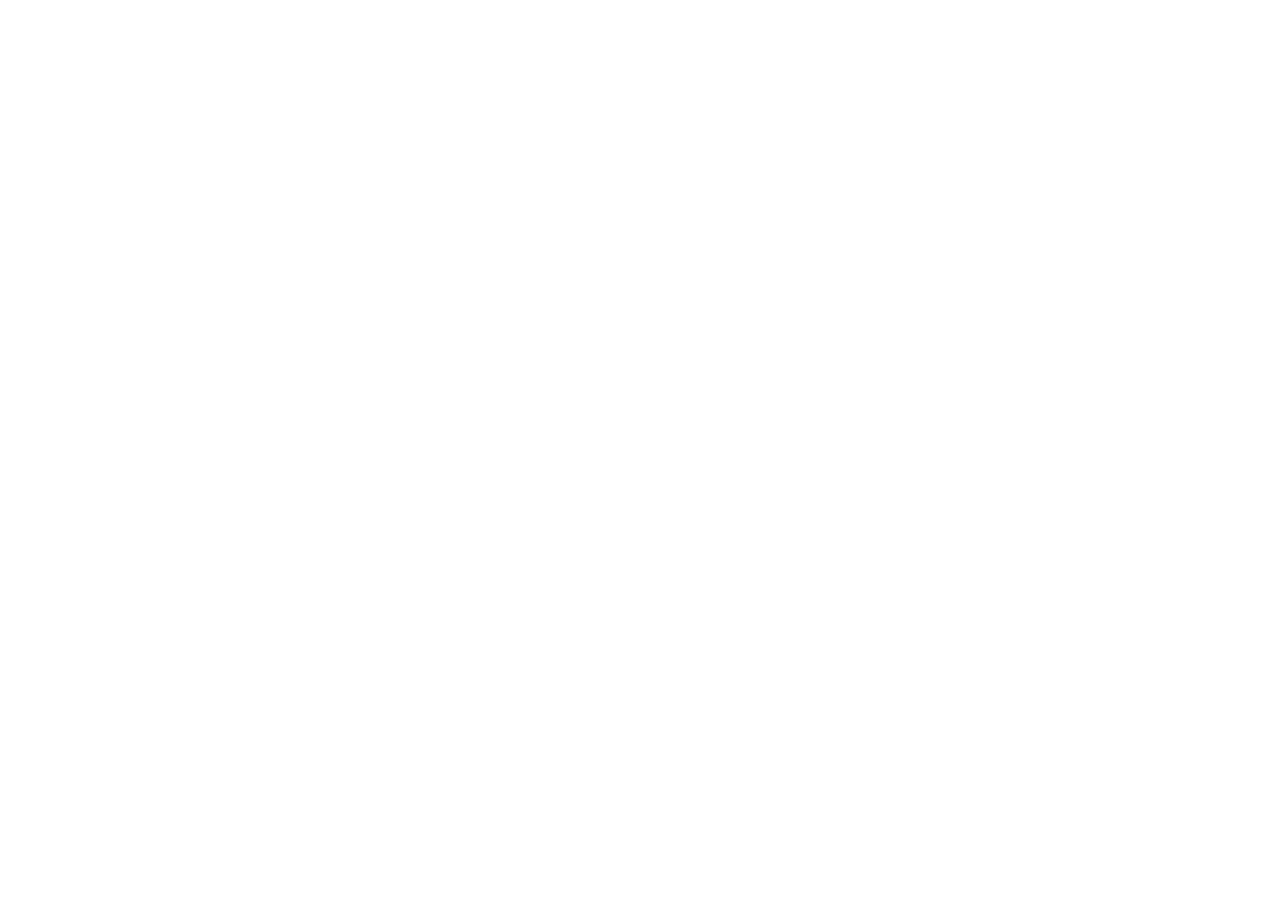
==== login.html @ 4e1a23d3 "init project" ====
<!DOCTYPE html>
<html lang="en">
<head>
  <meta charset="UTF-8">
  <meta http-equiv="X-UA-Compatible" content="IE=edge">
  <meta name="viewport" content="width=device-width, initial-scale=1.0">
  <title>Document</title>
</head>
<body>
  
</body>
</html>
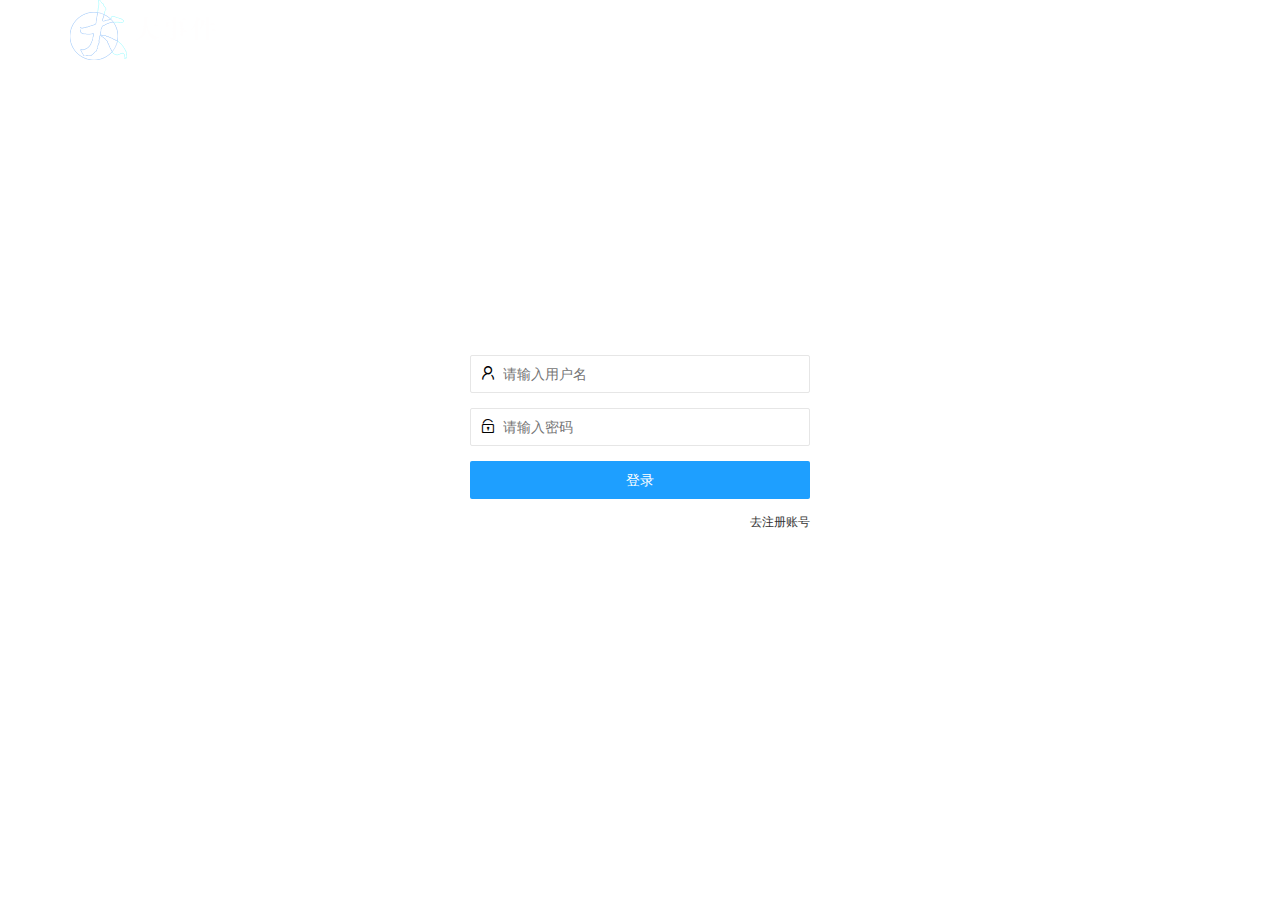
==== commit b428330b: "完成了注册和登录功能的开发" ====
--- a/login.html
+++ b/login.html
@@ -1,12 +1,97 @@
 <!DOCTYPE html>
 <html lang="en">
+
 <head>
   <meta charset="UTF-8">
   <meta http-equiv="X-UA-Compatible" content="IE=edge">
   <meta name="viewport" content="width=device-width, initial-scale=1.0">
-  <title>Document</title>
+  <title>大事件-登录/注册</title>
+  <!-- layui样式表 -->
+  <link rel="stylesheet" href="./assets/lib/layui/css/layui.css">
+  <!-- 自己的样式表 -->
+  <link rel="stylesheet" href="./assets/css/login.css">
 </head>
+
 <body>
-  
+  <!-- logo图片 -->
+  <div class="layui-main">
+    <img src="./assets/images/logo.png" alt="">
+  </div>
+
+  <!-- 注册登录区域 -->
+  <div class="loginAndRegBox">
+    <div class="title-box"></div>
+    <!-- 登录的div -->
+    <div class="login-box">
+      <!-- 登录的表单 -->
+      <form class="layui-form" id="form_login">
+        <!-- 用户名 -->
+        <div class="layui-form-item">
+          <i class="layui-icon layui-icon-username"></i>
+          <input type="text" name="username" required lay-verify="required" placeholder="请输入用户名" autocomplete="off"
+            class="layui-input">
+        </div>
+        <!-- 密码框 -->
+        <div class="layui-form-item">
+          <i class="layui-icon layui-icon-password"></i>
+          <input type="password" name="password" required lay-verify="required|pwd" placeholder="请输入密码" autocomplete="off"
+            class="layui-input">
+        </div>
+        <!-- 按钮框 -->
+        <div class="layui-form-item ">
+          <!-- lay-submit提交按钮的标识 -->
+          <button class="layui-btn layui-btn-fluid  layui-btn-normal" lay-submit>登录</button>
+        </div>
+        <!-- 去注册账号 -->
+        <div class="layui-form-item links">
+          <a href="javascript:;" id="link_reg">去注册账号</a>
+        </div>
+      </form>
+    </div>
+
+    <!-- 注册的div -->
+    <div class="reg-box">
+      <!-- 注册的表单 -->
+      <form class="layui-form" action="" id="form_reg">
+        <!-- 用户名 -->
+        <div class="layui-form-item">
+          <i class="layui-icon layui-icon-username"></i>
+          <input type="text" name="username" required lay-verify="required" placeholder="请输入用户名" autocomplete="off"
+            class="layui-input">
+        </div>
+        <!-- 密码框 -->
+        <div class="layui-form-item">
+          <i class="layui-icon layui-icon-password"></i>
+          <input type="password" name="password" required lay-verify="required|pwd" placeholder="请输入密码" autocomplete="off"
+            class="layui-input">
+        </div>
+        <!-- 再次确认密码 -->
+        <div class="layui-form-item">
+          <i class="layui-icon layui-icon-password"></i>
+          <input type="password" name="repassword" required lay-verify="required|pwd|repwd" placeholder="再次确认密码" autocomplete="off"
+            class="layui-input">
+        </div>
+        <!-- 按钮框 -->
+        <div class="layui-form-item ">
+          <!-- lay-submit提交按钮的标识 -->
+          <button class="layui-btn layui-btn-fluid  layui-btn-normal" lay-submit>注册</button>
+        </div>
+        <!-- 去注册账号 -->
+        <div class="layui-form-item links">
+          <a href="javascript:;" id="link_login">去登录</a>
+        </div>
+      </form>
+    </div>
+  </div>
+
+  <!-- 引入layui的js文件 -->
+  <script src="./assets/lib/layui/layui.all.js"></script>
+  <!-- 引入jQuery -->
+  <script src="./assets/lib/jquery.js"></script>
+  <!-- 引入自己封装的baseAPI.js -->
+  <script src="./assets/js/baseAPI.js"></script>
+  <!-- 引入自己的js文件 -->
+  <script src="./assets/js/login.js"></script>
 </body>
+
 </html>--- a/assets/lib/layui/css/layui.css
+++ b/assets/lib/layui/css/layui.css
@@ -0,0 +1,2 @@
+/** layui-v2.5.5 MIT License By https://www.layui.com */
+ .layui-inline,img{display:inline-block;vertical-align:middle}h1,h2,h3,h4,h5,h6{font-weight:400}.layui-edge,.layui-header,.layui-inline,.layui-main{position:relative}.layui-body,.layui-edge,.layui-elip{overflow:hidden}.layui-btn,.layui-edge,.layui-inline,img{vertical-align:middle}.layui-btn,.layui-disabled,.layui-icon,.layui-unselect{-moz-user-select:none;-webkit-user-select:none;-ms-user-select:none}.layui-elip,.layui-form-checkbox span,.layui-form-pane .layui-form-label{text-overflow:ellipsis;white-space:nowrap}.layui-breadcrumb,.layui-tree-btnGroup{visibility:hidden}blockquote,body,button,dd,div,dl,dt,form,h1,h2,h3,h4,h5,h6,input,li,ol,p,pre,td,textarea,th,ul{margin:0;padding:0;-webkit-tap-highlight-color:rgba(0,0,0,0)}a:active,a:hover{outline:0}img{border:none}li{list-style:none}table{border-collapse:collapse;border-spacing:0}h4,h5,h6{font-size:100%}button,input,optgroup,option,select,textarea{font-family:inherit;font-size:inherit;font-style:inherit;font-weight:inherit;outline:0}pre{white-space:pre-wrap;white-space:-moz-pre-wrap;white-space:-pre-wrap;white-space:-o-pre-wrap;word-wrap:break-word}body{line-height:24px;font:14px Helvetica Neue,Helvetica,PingFang SC,Tahoma,Arial,sans-serif}hr{height:1px;margin:10px 0;border:0;clear:both}a{color:#333;text-decoration:none}a:hover{color:#777}a cite{font-style:normal;*cursor:pointer}.layui-border-box,.layui-border-box *{box-sizing:border-box}.layui-box,.layui-box *{box-sizing:content-box}.layui-clear{clear:both;*zoom:1}.layui-clear:after{content:'\20';clear:both;*zoom:1;display:block;height:0}.layui-inline{*display:inline;*zoom:1}.layui-edge{display:inline-block;width:0;height:0;border-width:6px;border-style:dashed;border-color:transparent}.layui-edge-top{top:-4px;border-bottom-color:#999;border-bottom-style:solid}.layui-edge-right{border-left-color:#999;border-left-style:solid}.layui-edge-bottom{top:2px;border-top-color:#999;border-top-style:solid}.layui-edge-left{border-right-color:#999;border-right-style:solid}.layui-disabled,.layui-disabled:hover{color:#d2d2d2!important;cursor:not-allowed!important}.layui-circle{border-radius:100%}.layui-show{display:block!important}.layui-hide{display:none!important}@font-face{font-family:layui-icon;src:url(../font/iconfont.eot?v=250);src:url(../font/iconfont.eot?v=250#iefix) format('embedded-opentype'),url(../font/iconfont.woff2?v=250) format('woff2'),url(../font/iconfont.woff?v=250) format('woff'),url(../font/iconfont.ttf?v=250) format('truetype'),url(../font/iconfont.svg?v=250#layui-icon) format('svg')}.layui-icon{font-family:layui-icon!important;font-size:16px;font-style:normal;-webkit-font-smoothing:antialiased;-moz-osx-font-smoothing:grayscale}.layui-icon-reply-fill:before{content:"\e611"}.layui-icon-set-fill:before{content:"\e614"}.layui-icon-menu-fill:before{content:"\e60f"}.layui-icon-search:before{content:"\e615"}.layui-icon-share:before{content:"\e641"}.layui-icon-set-sm:before{content:"\e620"}.layui-icon-engine:before{content:"\e628"}.layui-icon-close:before{content:"\1006"}.layui-icon-close-fill:before{content:"\1007"}.layui-icon-chart-screen:before{content:"\e629"}.layui-icon-star:before{content:"\e600"}.layui-icon-circle-dot:before{content:"\e617"}.layui-icon-chat:before{content:"\e606"}.layui-icon-release:before{content:"\e609"}.layui-icon-list:before{content:"\e60a"}.layui-icon-chart:before{content:"\e62c"}.layui-icon-ok-circle:before{content:"\1005"}.layui-icon-layim-theme:before{content:"\e61b"}.layui-icon-table:before{content:"\e62d"}.layui-icon-right:before{content:"\e602"}.layui-icon-left:before{content:"\e603"}.layui-icon-cart-simple:before{content:"\e698"}.layui-icon-face-cry:before{content:"\e69c"}.layui-icon-face-smile:before{content:"\e6af"}.layui-icon-survey:before{content:"\e6b2"}.layui-icon-tree:before{content:"\e62e"}.layui-icon-upload-circle:before{content:"\e62f"}.layui-icon-add-circle:before{content:"\e61f"}.layui-icon-download-circle:before{content:"\e601"}.layui-icon-templeate-1:before{content:"\e630"}.layui-icon-util:before{content:"\e631"}.layui-icon-face-surprised:before{content:"\e664"}.layui-icon-edit:before{content:"\e642"}.layui-icon-speaker:before{content:"\e645"}.layui-icon-down:before{content:"\e61a"}.layui-icon-file:before{content:"\e621"}.layui-icon-layouts:before{content:"\e632"}.layui-icon-rate-half:before{content:"\e6c9"}.layui-icon-add-circle-fine:before{content:"\e608"}.layui-icon-prev-circle:before{content:"\e633"}.layui-icon-read:before{content:"\e705"}.layui-icon-404:before{content:"\e61c"}.layui-icon-carousel:before{content:"\e634"}.layui-icon-help:before{content:"\e607"}.layui-icon-code-circle:before{content:"\e635"}.layui-icon-water:before{content:"\e636"}.layui-icon-username:before{content:"\e66f"}.layui-icon-find-fill:before{content:"\e670"}.layui-icon-about:before{content:"\e60b"}.layui-icon-location:before{content:"\e715"}.layui-icon-up:before{content:"\e619"}.layui-icon-pause:before{content:"\e651"}.layui-icon-date:before{content:"\e637"}.layui-icon-layim-uploadfile:before{content:"\e61d"}.layui-icon-delete:before{content:"\e640"}.layui-icon-play:before{content:"\e652"}.layui-icon-top:before{content:"\e604"}.layui-icon-friends:before{content:"\e612"}.layui-icon-refresh-3:before{content:"\e9aa"}.layui-icon-ok:before{content:"\e605"}.layui-icon-layer:before{content:"\e638"}.layui-icon-face-smile-fine:before{content:"\e60c"}.layui-icon-dollar:before{content:"\e659"}.layui-icon-group:before{content:"\e613"}.layui-icon-layim-download:before{content:"\e61e"}.layui-icon-picture-fine:before{content:"\e60d"}.layui-icon-link:before{content:"\e64c"}.layui-icon-diamond:before{content:"\e735"}.layui-icon-log:before{content:"\e60e"}.layui-icon-rate-solid:before{content:"\e67a"}.layui-icon-fonts-del:before{content:"\e64f"}.layui-icon-unlink:before{content:"\e64d"}.layui-icon-fonts-clear:before{content:"\e639"}.layui-icon-triangle-r:before{content:"\e623"}.layui-icon-circle:before{content:"\e63f"}.layui-icon-radio:before{content:"\e643"}.layui-icon-align-center:before{content:"\e647"}.layui-icon-align-right:before{content:"\e648"}.layui-icon-align-left:before{content:"\e649"}.layui-icon-loading-1:before{content:"\e63e"}.layui-icon-return:before{content:"\e65c"}.layui-icon-fonts-strong:before{content:"\e62b"}.layui-icon-upload:before{content:"\e67c"}.layui-icon-dialogue:before{content:"\e63a"}.layui-icon-video:before{content:"\e6ed"}.layui-icon-headset:before{content:"\e6fc"}.layui-icon-cellphone-fine:before{content:"\e63b"}.layui-icon-add-1:before{content:"\e654"}.layui-icon-face-smile-b:before{content:"\e650"}.layui-icon-fonts-html:before{content:"\e64b"}.layui-icon-form:before{content:"\e63c"}.layui-icon-cart:before{content:"\e657"}.layui-icon-camera-fill:before{content:"\e65d"}.layui-icon-tabs:before{content:"\e62a"}.layui-icon-fonts-code:before{content:"\e64e"}.layui-icon-fire:before{content:"\e756"}.layui-icon-set:before{content:"\e716"}.layui-icon-fonts-u:before{content:"\e646"}.layui-icon-triangle-d:before{content:"\e625"}.layui-icon-tips:before{content:"\e702"}.layui-icon-picture:before{content:"\e64a"}.layui-icon-more-vertical:before{content:"\e671"}.layui-icon-flag:before{content:"\e66c"}.layui-icon-loading:before{content:"\e63d"}.layui-icon-fonts-i:before{content:"\e644"}.layui-icon-refresh-1:before{content:"\e666"}.layui-icon-rmb:before{content:"\e65e"}.layui-icon-home:before{content:"\e68e"}.layui-icon-user:before{content:"\e770"}.layui-icon-notice:before{content:"\e667"}.layui-icon-login-weibo:before{content:"\e675"}.layui-icon-voice:before{content:"\e688"}.layui-icon-upload-drag:before{content:"\e681"}.layui-icon-login-qq:before{content:"\e676"}.layui-icon-snowflake:before{content:"\e6b1"}.layui-icon-file-b:before{content:"\e655"}.layui-icon-template:before{content:"\e663"}.layui-icon-auz:before{content:"\e672"}.layui-icon-console:before{content:"\e665"}.layui-icon-app:before{content:"\e653"}.layui-icon-prev:before{content:"\e65a"}.layui-icon-website:before{content:"\e7ae"}.layui-icon-next:before{content:"\e65b"}.layui-icon-component:before{content:"\e857"}.layui-icon-more:before{content:"\e65f"}.layui-icon-login-wechat:before{content:"\e677"}.layui-icon-shrink-right:before{content:"\e668"}.layui-icon-spread-left:before{content:"\e66b"}.layui-icon-camera:before{content:"\e660"}.layui-icon-note:before{content:"\e66e"}.layui-icon-refresh:before{content:"\e669"}.layui-icon-female:before{content:"\e661"}.layui-icon-male:before{content:"\e662"}.layui-icon-password:before{content:"\e673"}.layui-icon-senior:before{content:"\e674"}.layui-icon-theme:before{content:"\e66a"}.layui-icon-tread:before{content:"\e6c5"}.layui-icon-praise:before{content:"\e6c6"}.layui-icon-star-fill:before{content:"\e658"}.layui-icon-rate:before{content:"\e67b"}.layui-icon-template-1:before{content:"\e656"}.layui-icon-vercode:before{content:"\e679"}.layui-icon-cellphone:before{content:"\e678"}.layui-icon-screen-full:before{content:"\e622"}.layui-icon-screen-restore:before{content:"\e758"}.layui-icon-cols:before{content:"\e610"}.layui-icon-export:before{content:"\e67d"}.layui-icon-print:before{content:"\e66d"}.layui-icon-slider:before{content:"\e714"}.layui-icon-addition:before{content:"\e624"}.layui-icon-subtraction:before{content:"\e67e"}.layui-icon-service:before{content:"\e626"}.layui-icon-transfer:before{content:"\e691"}.layui-main{width:1140px;margin:0 auto}.layui-header{z-index:1000;height:60px}.layui-header a:hover{transition:all .5s;-webkit-transition:all .5s}.layui-side{position:fixed;left:0;top:0;bottom:0;z-index:999;width:200px;overflow-x:hidden}.layui-side-scroll{position:relative;width:220px;height:100%;overflow-x:hidden}.layui-body{position:absolute;left:200px;right:0;top:0;bottom:0;z-index:998;width:auto;overflow-y:auto;box-sizing:border-box}.layui-layout-body{overflow:hidden}.layui-layout-admin .layui-header{background-color:#23262E}.layui-layout-admin .layui-side{top:60px;width:200px;overflow-x:hidden}.layui-layout-admin .layui-body{position:fixed;top:60px;bottom:44px}.layui-layout-admin .layui-main{width:auto;margin:0 15px}.layui-layout-admin .layui-footer{position:fixed;left:200px;right:0;bottom:0;height:44px;line-height:44px;padding:0 15px;background-color:#eee}.layui-layout-admin .layui-logo{position:absolute;left:0;top:0;width:200px;height:100%;line-height:60px;text-align:center;color:#009688;font-size:16px}.layui-layout-admin .layui-header .layui-nav{background:0 0}.layui-layout-left{position:absolute!important;left:200px;top:0}.layui-layout-right{position:absolute!important;right:0;top:0}.layui-container{position:relative;margin:0 auto;padding:0 15px;box-sizing:border-box}.layui-fluid{position:relative;margin:0 auto;padding:0 15px}.layui-row:after,.layui-row:before{content:'';display:block;clear:both}.layui-col-lg1,.layui-col-lg10,.layui-col-lg11,.layui-col-lg12,.layui-col-lg2,.layui-col-lg3,.layui-col-lg4,.layui-col-lg5,.layui-col-lg6,.layui-col-lg7,.layui-col-lg8,.layui-col-lg9,.layui-col-md1,.layui-col-md10,.layui-col-md11,.layui-col-md12,.layui-col-md2,.layui-col-md3,.layui-col-md4,.layui-col-md5,.layui-col-md6,.layui-col-md7,.layui-col-md8,.layui-col-md9,.layui-col-sm1,.layui-col-sm10,.layui-col-sm11,.layui-col-sm12,.layui-col-sm2,.layui-col-sm3,.layui-col-sm4,.layui-col-sm5,.layui-col-sm6,.layui-col-sm7,.layui-col-sm8,.layui-col-sm9,.layui-col-xs1,.layui-col-xs10,.layui-col-xs11,.layui-col-xs12,.layui-col-xs2,.layui-col-xs3,.layui-col-xs4,.layui-col-xs5,.layui-col-xs6,.layui-col-xs7,.layui-col-xs8,.layui-col-xs9{position:relative;display:block;box-sizing:border-box}.layui-col-xs1,.layui-col-xs10,.layui-col-xs11,.layui-col-xs12,.layui-col-xs2,.layui-col-xs3,.layui-col-xs4,.layui-col-xs5,.layui-col-xs6,.layui-col-xs7,.layui-col-xs8,.layui-col-xs9{float:left}.layui-col-xs1{width:8.33333333%}.layui-col-xs2{width:16.66666667%}.layui-col-xs3{width:25%}.layui-col-xs4{width:33.33333333%}.layui-col-xs5{width:41.66666667%}.layui-col-xs6{width:50%}.layui-col-xs7{width:58.33333333%}.layui-col-xs8{width:66.66666667%}.layui-col-xs9{width:75%}.layui-col-xs10{width:83.33333333%}.layui-col-xs11{width:91.66666667%}.layui-col-xs12{width:100%}.layui-col-xs-offset1{margin-left:8.33333333%}.layui-col-xs-offset2{margin-left:16.66666667%}.layui-col-xs-offset3{margin-left:25%}.layui-col-xs-offset4{margin-left:33.33333333%}.layui-col-xs-offset5{margin-left:41.66666667%}.layui-col-xs-offset6{margin-left:50%}.layui-col-xs-offset7{margin-left:58.33333333%}.layui-col-xs-offset8{margin-left:66.66666667%}.layui-col-xs-offset9{margin-left:75%}.layui-col-xs-offset10{margin-left:83.33333333%}.layui-col-xs-offset11{margin-left:91.66666667%}.layui-col-xs-offset12{margin-left:100%}@media screen and (max-width:768px){.layui-hide-xs{display:none!important}.layui-show-xs-block{display:block!important}.layui-show-xs-inline{display:inline!important}.layui-show-xs-inline-block{display:inline-block!important}}@media screen and (min-width:768px){.layui-container{width:750px}.layui-hide-sm{display:none!important}.layui-show-sm-block{display:block!important}.layui-show-sm-inline{display:inline!important}.layui-show-sm-inline-block{display:inline-block!important}.layui-col-sm1,.layui-col-sm10,.layui-col-sm11,.layui-col-sm12,.layui-col-sm2,.layui-col-sm3,.layui-col-sm4,.layui-col-sm5,.layui-col-sm6,.layui-col-sm7,.layui-col-sm8,.layui-col-sm9{float:left}.layui-col-sm1{width:8.33333333%}.layui-col-sm2{width:16.66666667%}.layui-col-sm3{width:25%}.layui-col-sm4{width:33.33333333%}.layui-col-sm5{width:41.66666667%}.layui-col-sm6{width:50%}.layui-col-sm7{width:58.33333333%}.layui-col-sm8{width:66.66666667%}.layui-col-sm9{width:75%}.layui-col-sm10{width:83.33333333%}.layui-col-sm11{width:91.66666667%}.layui-col-sm12{width:100%}.layui-col-sm-offset1{margin-left:8.33333333%}.layui-col-sm-offset2{margin-left:16.66666667%}.layui-col-sm-offset3{margin-left:25%}.layui-col-sm-offset4{margin-left:33.33333333%}.layui-col-sm-offset5{margin-left:41.66666667%}.layui-col-sm-offset6{margin-left:50%}.layui-col-sm-offset7{margin-left:58.33333333%}.layui-col-sm-offset8{margin-left:66.66666667%}.layui-col-sm-offset9{margin-left:75%}.layui-col-sm-offset10{margin-left:83.33333333%}.layui-col-sm-offset11{margin-left:91.66666667%}.layui-col-sm-offset12{margin-left:100%}}@media screen and (min-width:992px){.layui-container{width:970px}.layui-hide-md{display:none!important}.layui-show-md-block{display:block!important}.layui-show-md-inline{display:inline!important}.layui-show-md-inline-block{display:inline-block!important}.layui-col-md1,.layui-col-md10,.layui-col-md11,.layui-col-md12,.layui-col-md2,.layui-col-md3,.layui-col-md4,.layui-col-md5,.layui-col-md6,.layui-col-md7,.layui-col-md8,.layui-col-md9{float:left}.layui-col-md1{width:8.33333333%}.layui-col-md2{width:16.66666667%}.layui-col-md3{width:25%}.layui-col-md4{width:33.33333333%}.layui-col-md5{width:41.66666667%}.layui-col-md6{width:50%}.layui-col-md7{width:58.33333333%}.layui-col-md8{width:66.66666667%}.layui-col-md9{width:75%}.layui-col-md10{width:83.33333333%}.layui-col-md11{width:91.66666667%}.layui-col-md12{width:100%}.layui-col-md-offset1{margin-left:8.33333333%}.layui-col-md-offset2{margin-left:16.66666667%}.layui-col-md-offset3{margin-left:25%}.layui-col-md-offset4{margin-left:33.33333333%}.layui-col-md-offset5{margin-left:41.66666667%}.layui-col-md-offset6{margin-left:50%}.layui-col-md-offset7{margin-left:58.33333333%}.layui-col-md-offset8{margin-left:66.66666667%}.layui-col-md-offset9{margin-left:75%}.layui-col-md-offset10{margin-left:83.33333333%}.layui-col-md-offset11{margin-left:91.66666667%}.layui-col-md-offset12{margin-left:100%}}@media screen and (min-width:1200px){.layui-container{width:1170px}.layui-hide-lg{display:none!important}.layui-show-lg-block{display:block!important}.layui-show-lg-inline{display:inline!important}.layui-show-lg-inline-block{display:inline-block!important}.layui-col-lg1,.layui-col-lg10,.layui-col-lg11,.layui-col-lg12,.layui-col-lg2,.layui-col-lg3,.layui-col-lg4,.layui-col-lg5,.layui-col-lg6,.layui-col-lg7,.layui-col-lg8,.layui-col-lg9{float:left}.layui-col-lg1{width:8.33333333%}.layui-col-lg2{width:16.66666667%}.layui-col-lg3{width:25%}.layui-col-lg4{width:33.33333333%}.layui-col-lg5{width:41.66666667%}.layui-col-lg6{width:50%}.layui-col-lg7{width:58.33333333%}.layui-col-lg8{width:66.66666667%}.layui-col-lg9{width:75%}.layui-col-lg10{width:83.33333333%}.layui-col-lg11{width:91.66666667%}.layui-col-lg12{width:100%}.layui-col-lg-offset1{margin-left:8.33333333%}.layui-col-lg-offset2{margin-left:16.66666667%}.layui-col-lg-offset3{margin-left:25%}.layui-col-lg-offset4{margin-left:33.33333333%}.layui-col-lg-offset5{margin-left:41.66666667%}.layui-col-lg-offset6{margin-left:50%}.layui-col-lg-offset7{margin-left:58.33333333%}.layui-col-lg-offset8{margin-left:66.66666667%}.layui-col-lg-offset9{margin-left:75%}.layui-col-lg-offset10{margin-left:83.33333333%}.layui-col-lg-offset11{margin-left:91.66666667%}.layui-col-lg-offset12{margin-left:100%}}.layui-col-space1{margin:-.5px}.layui-col-space1>*{padding:.5px}.layui-col-space3{margin:-1.5px}.layui-col-space3>*{padding:1.5px}.layui-col-space5{margin:-2.5px}.layui-col-space5>*{padding:2.5px}.layui-col-space8{margin:-3.5px}.layui-col-space8>*{padding:3.5px}.layui-col-space10{margin:-5px}.layui-col-space10>*{padding:5px}.layui-col-space12{margin:-6px}.layui-col-space12>*{padding:6px}.layui-col-space15{margin:-7.5px}.layui-col-space15>*{padding:7.5px}.layui-col-space18{margin:-9px}.layui-col-space18>*{padding:9px}.layui-col-space20{margin:-10px}.layui-col-space20>*{padding:10px}.layui-col-space22{margin:-11px}.layui-col-space22>*{padding:11px}.layui-col-space25{margin:-12.5px}.layui-col-space25>*{padding:12.5px}.layui-col-space30{margin:-15px}.layui-col-space30>*{padding:15px}.layui-btn,.layui-input,.layui-select,.layui-textarea,.layui-upload-button{outline:0;-webkit-appearance:none;transition:all .3s;-webkit-transition:all .3s;box-sizing:border-box}.layui-elem-quote{margin-bottom:10px;padding:15px;line-height:22px;border-left:5px solid #009688;border-radius:0 2px 2px 0;background-color:#f2f2f2}.layui-quote-nm{border-style:solid;border-width:1px 1px 1px 5px;background:0 0}.layui-elem-field{margin-bottom:10px;padding:0;border-width:1px;border-style:solid}.layui-elem-field legend{margin-left:20px;padding:0 10px;font-size:20px;font-weight:300}.layui-field-title{margin:10px 0 20px;border-width:1px 0 0}.layui-field-box{padding:10px 15px}.layui-field-title .layui-field-box{padding:10px 0}.layui-progress{position:relative;height:6px;border-radius:20px;background-color:#e2e2e2}.layui-progress-bar{position:absolute;left:0;top:0;width:0;max-width:100%;height:6px;border-radius:20px;text-align:right;background-color:#5FB878;transition:all .3s;-webkit-transition:all .3s}.layui-progress-big,.layui-progress-big .layui-progress-bar{height:18px;line-height:18px}.layui-progress-text{position:relative;top:-20px;line-height:18px;font-size:12px;color:#666}.layui-progress-big .layui-progress-text{position:static;padding:0 10px;color:#fff}.layui-collapse{border-width:1px;border-style:solid;border-radius:2px}.layui-colla-content,.layui-colla-item{border-top-width:1px;border-top-style:solid}.layui-colla-item:first-child{border-top:none}.layui-colla-title{position:relative;height:42px;line-height:42px;padding:0 15px 0 35px;color:#333;background-color:#f2f2f2;cursor:pointer;font-size:14px;overflow:hidden}.layui-colla-content{display:none;padding:10px 15px;line-height:22px;color:#666}.layui-colla-icon{position:absolute;left:15px;top:0;font-size:14px}.layui-card{margin-bottom:15px;border-radius:2px;background-color:#fff;box-shadow:0 1px 2px 0 rgba(0,0,0,.05)}.layui-card:last-child{margin-bottom:0}.layui-card-header{position:relative;height:42px;line-height:42px;padding:0 15px;border-bottom:1px solid #f6f6f6;color:#333;border-radius:2px 2px 0 0;font-size:14px}.layui-bg-black,.layui-bg-blue,.layui-bg-cyan,.layui-bg-green,.layui-bg-orange,.layui-bg-red{color:#fff!important}.layui-card-body{position:relative;padding:10px 15px;line-height:24px}.layui-card-body[pad15]{padding:15px}.layui-card-body[pad20]{padding:20px}.layui-card-body .layui-table{margin:5px 0}.layui-card .layui-tab{margin:0}.layui-panel-window{position:relative;padding:15px;border-radius:0;border-top:5px solid #E6E6E6;background-color:#fff}.layui-auxiliar-moving{position:fixed;left:0;right:0;top:0;bottom:0;width:100%;height:100%;background:0 0;z-index:9999999999}.layui-form-label,.layui-form-mid,.layui-form-select,.layui-input-block,.layui-input-inline,.layui-textarea{position:relative}.layui-bg-red{background-color:#FF5722!important}.layui-bg-orange{background-color:#FFB800!important}.layui-bg-green{background-color:#009688!important}.layui-bg-cyan{background-color:#2F4056!important}.layui-bg-blue{background-color:#1E9FFF!important}.layui-bg-black{background-color:#393D49!important}.layui-bg-gray{background-color:#eee!important;color:#666!important}.layui-badge-rim,.layui-colla-content,.layui-colla-item,.layui-collapse,.layui-elem-field,.layui-form-pane .layui-form-item[pane],.layui-form-pane .layui-form-label,.layui-input,.layui-layedit,.layui-layedit-tool,.layui-quote-nm,.layui-select,.layui-tab-bar,.layui-tab-card,.layui-tab-title,.layui-tab-title .layui-this:after,.layui-textarea{border-color:#e6e6e6}.layui-timeline-item:before,hr{background-color:#e6e6e6}.layui-text{line-height:22px;font-size:14px;color:#666}.layui-text h1,.layui-text h2,.layui-text h3{font-weight:500;color:#333}.layui-text h1{font-size:30px}.layui-text h2{font-size:24px}.layui-text h3{font-size:18px}.layui-text a:not(.layui-btn){color:#01AAED}.layui-text a:not(.layui-btn):hover{text-decoration:underline}.layui-text ul{padding:5px 0 5px 15px}.layui-text ul li{margin-top:5px;list-style-type:disc}.layui-text em,.layui-word-aux{color:#999!important;padding:0 5px!important}.layui-btn{display:inline-block;height:38px;line-height:38px;padding:0 18px;background-color:#009688;color:#fff;white-space:nowrap;text-align:center;font-size:14px;border:none;border-radius:2px;cursor:pointer}.layui-btn:hover{opacity:.8;filter:alpha(opacity=80);color:#fff}.layui-btn:active{opacity:1;filter:alpha(opacity=100)}.layui-btn+.layui-btn{margin-left:10px}.layui-btn-container{font-size:0}.layui-btn-container .layui-btn{margin-right:10px;margin-bottom:10px}.layui-btn-container .layui-btn+.layui-btn{margin-left:0}.layui-table .layui-btn-container .layui-btn{margin-bottom:9px}.layui-btn-radius{border-radius:100px}.layui-btn .layui-icon{margin-right:3px;font-size:18px;vertical-align:bottom;vertical-align:middle\9}.layui-btn-primary{border:1px solid #C9C9C9;background-color:#fff;color:#555}.layui-btn-primary:hover{border-color:#009688;color:#333}.layui-btn-normal{background-color:#1E9FFF}.layui-btn-warm{background-color:#FFB800}.layui-btn-danger{background-color:#FF5722}.layui-btn-checked{background-color:#5FB878}.layui-btn-disabled,.layui-btn-disabled:active,.layui-btn-disabled:hover{border:1px solid #e6e6e6;background-color:#FBFBFB;color:#C9C9C9;cursor:not-allowed;opacity:1}.layui-btn-lg{height:44px;line-height:44px;padding:0 25px;font-size:16px}.layui-btn-sm{height:30px;line-height:30px;padding:0 10px;font-size:12px}.layui-btn-sm i{font-size:16px!important}.layui-btn-xs{height:22px;line-height:22px;padding:0 5px;font-size:12px}.layui-btn-xs i{font-size:14px!important}.layui-btn-group{display:inline-block;vertical-align:middle;font-size:0}.layui-btn-group .layui-btn{margin-left:0!important;margin-right:0!important;border-left:1px solid rgba(255,255,255,.5);border-radius:0}.layui-btn-group .layui-btn-primary{border-left:none}.layui-btn-group .layui-btn-primary:hover{border-color:#C9C9C9;color:#009688}.layui-btn-group .layui-btn:first-child{border-left:none;border-radius:2px 0 0 2px}.layui-btn-group .layui-btn-primary:first-child{border-left:1px solid #c9c9c9}.layui-btn-group .layui-btn:last-child{border-radius:0 2px 2px 0}.layui-btn-group .layui-btn+.layui-btn{margin-left:0}.layui-btn-group+.layui-btn-group{margin-left:10px}.layui-btn-fluid{width:100%}.layui-input,.layui-select,.layui-textarea{height:38px;line-height:1.3;line-height:38px\9;border-width:1px;border-style:solid;background-color:#fff;border-radius:2px}.layui-input::-webkit-input-placeholder,.layui-select::-webkit-input-placeholder,.layui-textarea::-webkit-input-placeholder{line-height:1.3}.layui-input,.layui-textarea{display:block;width:100%;padding-left:10px}.layui-input:hover,.layui-textarea:hover{border-color:#D2D2D2!important}.layui-input:focus,.layui-textarea:focus{border-color:#C9C9C9!important}.layui-textarea{min-height:100px;height:auto;line-height:20px;padding:6px 10px;resize:vertical}.layui-select{padding:0 10px}.layui-form input[type=checkbox],.layui-form input[type=radio],.layui-form select{display:none}.layui-form [lay-ignore]{display:initial}.layui-form-item{margin-bottom:15px;clear:both;*zoom:1}.layui-form-item:after{content:'\20';clear:both;*zoom:1;display:block;height:0}.layui-form-label{float:left;display:block;padding:9px 15px;width:80px;font-weight:400;line-height:20px;text-align:right}.layui-form-label-col{display:block;float:none;padding:9px 0;line-height:20px;text-align:left}.layui-form-item .layui-inline{margin-bottom:5px;margin-right:10px}.layui-input-block{margin-left:110px;min-height:36px}.layui-input-inline{display:inline-block;vertical-align:middle}.layui-form-item .layui-input-inline{float:left;width:190px;margin-right:10px}.layui-form-text .layui-input-inline{width:auto}.layui-form-mid{float:left;display:block;padding:9px 0!important;line-height:20px;margin-right:10px}.layui-form-danger+.layui-form-select .layui-input,.layui-form-danger:focus{border-color:#FF5722!important}.layui-form-select .layui-input{padding-right:30px;cursor:pointer}.layui-form-select .layui-edge{position:absolute;right:10px;top:50%;margin-top:-3px;cursor:pointer;border-width:6px;border-top-color:#c2c2c2;border-top-style:solid;transition:all .3s;-webkit-transition:all .3s}.layui-form-select dl{display:none;position:absolute;left:0;top:42px;padding:5px 0;z-index:899;min-width:100%;border:1px solid #d2d2d2;max-height:300px;overflow-y:auto;background-color:#fff;border-radius:2px;box-shadow:0 2px 4px rgba(0,0,0,.12);box-sizing:border-box}.layui-form-select dl dd,.layui-form-select dl dt{padding:0 10px;line-height:36px;white-space:nowrap;overflow:hidden;text-overflow:ellipsis}.layui-form-select dl dt{font-size:12px;color:#999}.layui-form-select dl dd{cursor:pointer}.layui-form-select dl dd:hover{background-color:#f2f2f2;-webkit-transition:.5s all;transition:.5s all}.layui-form-select .layui-select-group dd{padding-left:20px}.layui-form-select dl dd.layui-select-tips{padding-left:10px!important;color:#999}.layui-form-select dl dd.layui-this{background-color:#5FB878;color:#fff}.layui-form-checkbox,.layui-form-select dl dd.layui-disabled{background-color:#fff}.layui-form-selected dl{display:block}.layui-form-checkbox,.layui-form-checkbox *,.layui-form-switch{display:inline-block;vertical-align:middle}.layui-form-selected .layui-edge{margin-top:-9px;-webkit-transform:rotate(180deg);transform:rotate(180deg);margin-top:-3px\9}:root .layui-form-selected .layui-edge{margin-top:-9px\0/IE9}.layui-form-selectup dl{top:auto;bottom:42px}.layui-select-none{margin:5px 0;text-align:center;color:#999}.layui-select-disabled .layui-disabled{border-color:#eee!important}.layui-select-disabled .layui-edge{border-top-color:#d2d2d2}.layui-form-checkbox{position:relative;height:30px;line-height:30px;margin-right:10px;padding-right:30px;cursor:pointer;font-size:0;-webkit-transition:.1s linear;transition:.1s linear;box-sizing:border-box}.layui-form-checkbox span{padding:0 10px;height:100%;font-size:14px;border-radius:2px 0 0 2px;background-color:#d2d2d2;color:#fff;overflow:hidden}.layui-form-checkbox:hover span{background-color:#c2c2c2}.layui-form-checkbox i{position:absolute;right:0;top:0;width:30px;height:28px;border:1px solid #d2d2d2;border-left:none;border-radius:0 2px 2px 0;color:#fff;font-size:20px;text-align:center}.layui-form-checkbox:hover i{border-color:#c2c2c2;color:#c2c2c2}.layui-form-checked,.layui-form-checked:hover{border-color:#5FB878}.layui-form-checked span,.layui-form-checked:hover span{background-color:#5FB878}.layui-form-checked i,.layui-form-checked:hover i{color:#5FB878}.layui-form-item .layui-form-checkbox{margin-top:4px}.layui-form-checkbox[lay-skin=primary]{height:auto!important;line-height:normal!important;min-width:18px;min-height:18px;border:none!important;margin-right:0;padding-left:28px;padding-right:0;background:0 0}.layui-form-checkbox[lay-skin=primary] span{padding-left:0;padding-right:15px;line-height:18px;background:0 0;color:#666}.layui-form-checkbox[lay-skin=primary] i{right:auto;left:0;width:16px;height:16px;line-height:16px;border:1px solid #d2d2d2;font-size:12px;border-radius:2px;background-color:#fff;-webkit-transition:.1s linear;transition:.1s linear}.layui-form-checkbox[lay-skin=primary]:hover i{border-color:#5FB878;color:#fff}.layui-form-checked[lay-skin=primary] i{border-color:#5FB878!important;background-color:#5FB878;color:#fff}.layui-checkbox-disbaled[lay-skin=primary] span{background:0 0!important;color:#c2c2c2}.layui-checkbox-disbaled[lay-skin=primary]:hover i{border-color:#d2d2d2}.layui-form-item .layui-form-checkbox[lay-skin=primary]{margin-top:10px}.layui-form-switch{position:relative;height:22px;line-height:22px;min-width:35px;padding:0 5px;margin-top:8px;border:1px solid #d2d2d2;border-radius:20px;cursor:pointer;background-color:#fff;-webkit-transition:.1s linear;transition:.1s linear}.layui-form-switch i{position:absolute;left:5px;top:3px;width:16px;height:16px;border-radius:20px;background-color:#d2d2d2;-webkit-transition:.1s linear;transition:.1s linear}.layui-form-switch em{position:relative;top:0;width:25px;margin-left:21px;padding:0!important;text-align:center!important;color:#999!important;font-style:normal!important;font-size:12px}.layui-form-onswitch{border-color:#5FB878;background-color:#5FB878}.layui-checkbox-disbaled,.layui-checkbox-disbaled i{border-color:#e2e2e2!important}.layui-form-onswitch i{left:100%;margin-left:-21px;background-color:#fff}.layui-form-onswitch em{margin-left:5px;margin-right:21px;color:#fff!important}.layui-checkbox-disbaled span{background-color:#e2e2e2!important}.layui-checkbox-disbaled:hover i{color:#fff!important}[lay-radio]{display:none}.layui-form-radio,.layui-form-radio *{display:inline-block;vertical-align:middle}.layui-form-radio{line-height:28px;margin:6px 10px 0 0;padding-right:10px;cursor:pointer;font-size:0}.layui-form-radio *{font-size:14px}.layui-form-radio>i{margin-right:8px;font-size:22px;color:#c2c2c2}.layui-form-radio>i:hover,.layui-form-radioed>i{color:#5FB878}.layui-radio-disbaled>i{color:#e2e2e2!important}.layui-form-pane .layui-form-label{width:110px;padding:8px 15px;height:38px;line-height:20px;border-width:1px;border-style:solid;border-radius:2px 0 0 2px;text-align:center;background-color:#FBFBFB;overflow:hidden;box-sizing:border-box}.layui-form-pane .layui-input-inline{margin-left:-1px}.layui-form-pane .layui-input-block{margin-left:110px;left:-1px}.layui-form-pane .layui-input{border-radius:0 2px 2px 0}.layui-form-pane .layui-form-text .layui-form-label{float:none;width:100%;border-radius:2px;box-sizing:border-box;text-align:left}.layui-form-pane .layui-form-text .layui-input-inline{display:block;margin:0;top:-1px;clear:both}.layui-form-pane .layui-form-text .layui-input-block{margin:0;left:0;top:-1px}.layui-form-pane .layui-form-text .layui-textarea{min-height:100px;border-radius:0 0 2px 2px}.layui-form-pane .layui-form-checkbox{margin:4px 0 4px 10px}.layui-form-pane .layui-form-radio,.layui-form-pane .layui-form-switch{margin-top:6px;margin-left:10px}.layui-form-pane .layui-form-item[pane]{position:relative;border-width:1px;border-style:solid}.layui-form-pane .layui-form-item[pane] .layui-form-label{position:absolute;left:0;top:0;height:100%;border-width:0 1px 0 0}.layui-form-pane .layui-form-item[pane] .layui-input-inline{margin-left:110px}@media screen and (max-width:450px){.layui-form-item .layui-form-label{text-overflow:ellipsis;overflow:hidden;white-space:nowrap}.layui-form-item .layui-inline{display:block;margin-right:0;margin-bottom:20px;clear:both}.layui-form-item .layui-inline:after{content:'\20';clear:both;display:block;height:0}.layui-form-item .layui-input-inline{display:block;float:none;left:-3px;width:auto;margin:0 0 10px 112px}.layui-form-item .layui-input-inline+.layui-form-mid{margin-left:110px;top:-5px;padding:0}.layui-form-item .layui-form-checkbox{margin-right:5px;margin-bottom:5px}}.layui-layedit{border-width:1px;border-style:solid;border-radius:2px}.layui-layedit-tool{padding:3px 5px;border-bottom-width:1px;border-bottom-style:solid;font-size:0}.layedit-tool-fixed{position:fixed;top:0;border-top:1px solid #e2e2e2}.layui-layedit-tool .layedit-tool-mid,.layui-layedit-tool .layui-icon{display:inline-block;vertical-align:middle;text-align:center;font-size:14px}.layui-layedit-tool .layui-icon{position:relative;width:32px;height:30px;line-height:30px;margin:3px 5px;color:#777;cursor:pointer;border-radius:2px}.layui-layedit-tool .layui-icon:hover{color:#393D49}.layui-layedit-tool .layui-icon:active{color:#000}.layui-layedit-tool .layedit-tool-active{background-color:#e2e2e2;color:#000}.layui-layedit-tool .layui-disabled,.layui-layedit-tool .layui-disabled:hover{color:#d2d2d2;cursor:not-allowed}.layui-layedit-tool .layedit-tool-mid{width:1px;height:18px;margin:0 10px;background-color:#d2d2d2}.layedit-tool-html{width:50px!important;font-size:30px!important}.layedit-tool-b,.layedit-tool-code,.layedit-tool-help{font-size:16px!important}.layedit-tool-d,.layedit-tool-face,.layedit-tool-image,.layedit-tool-unlink{font-size:18px!important}.layedit-tool-image input{position:absolute;font-size:0;left:0;top:0;width:100%;height:100%;opacity:.01;filter:Alpha(opacity=1);cursor:pointer}.layui-layedit-iframe iframe{display:block;width:100%}#LAY_layedit_code{overflow:hidden}.layui-laypage{display:inline-block;*display:inline;*zoom:1;vertical-align:middle;margin:10px 0;font-size:0}.layui-laypage>a:first-child,.layui-laypage>a:first-child em{border-radius:2px 0 0 2px}.layui-laypage>a:last-child,.layui-laypage>a:last-child em{border-radius:0 2px 2px 0}.layui-laypage>:first-child{margin-left:0!important}.layui-laypage>:last-child{margin-right:0!important}.layui-laypage a,.layui-laypage button,.layui-laypage input,.layui-laypage select,.layui-laypage span{border:1px solid #e2e2e2}.layui-laypage a,.layui-laypage span{display:inline-block;*display:inline;*zoom:1;vertical-align:middle;padding:0 15px;height:28px;line-height:28px;margin:0 -1px 5px 0;background-color:#fff;color:#333;font-size:12px}.layui-flow-more a *,.layui-laypage input,.layui-table-view select[lay-ignore]{display:inline-block}.layui-laypage a:hover{color:#009688}.layui-laypage em{font-style:normal}.layui-laypage .layui-laypage-spr{color:#999;font-weight:700}.layui-laypage a{text-decoration:none}.layui-laypage .layui-laypage-curr{position:relative}.layui-laypage .layui-laypage-curr em{position:relative;color:#fff}.layui-laypage .layui-laypage-curr .layui-laypage-em{position:absolute;left:-1px;top:-1px;padding:1px;width:100%;height:100%;background-color:#009688}.layui-laypage-em{border-radius:2px}.layui-laypage-next em,.layui-laypage-prev em{font-family:Sim sun;font-size:16px}.layui-laypage .layui-laypage-count,.layui-laypage .layui-laypage-limits,.layui-laypage .layui-laypage-refresh,.layui-laypage .layui-laypage-skip{margin-left:10px;margin-right:10px;padding:0;border:none}.layui-laypage .layui-laypage-limits,.layui-laypage .layui-laypage-refresh{vertical-align:top}.layui-laypage .layui-laypage-refresh i{font-size:18px;cursor:pointer}.layui-laypage select{height:22px;padding:3px;border-radius:2px;cursor:pointer}.layui-laypage .layui-laypage-skip{height:30px;line-height:30px;color:#999}.layui-laypage button,.layui-laypage input{height:30px;line-height:30px;border-radius:2px;vertical-align:top;background-color:#fff;box-sizing:border-box}.layui-laypage input{width:40px;margin:0 10px;padding:0 3px;text-align:center}.layui-laypage input:focus,.layui-laypage select:focus{border-color:#009688!important}.layui-laypage button{margin-left:10px;padding:0 10px;cursor:pointer}.layui-table,.layui-table-view{margin:10px 0}.layui-flow-more{margin:10px 0;text-align:center;color:#999;font-size:14px}.layui-flow-more a{height:32px;line-height:32px}.layui-flow-more a *{vertical-align:top}.layui-flow-more a cite{padding:0 20px;border-radius:3px;background-color:#eee;color:#333;font-style:normal}.layui-flow-more a cite:hover{opacity:.8}.layui-flow-more a i{font-size:30px;color:#737383}.layui-table{width:100%;background-color:#fff;color:#666}.layui-table tr{transition:all .3s;-webkit-transition:all .3s}.layui-table th{text-align:left;font-weight:400}.layui-table tbody tr:hover,.layui-table thead tr,.layui-table-click,.layui-table-header,.layui-table-hover,.layui-table-mend,.layui-table-patch,.layui-table-tool,.layui-table-total,.layui-table-total tr,.layui-table[lay-even] tr:nth-child(even){background-color:#f2f2f2}.layui-table td,.layui-table th,.layui-table-col-set,.layui-table-fixed-r,.layui-table-grid-down,.layui-table-header,.layui-table-page,.layui-table-tips-main,.layui-table-tool,.layui-table-total,.layui-table-view,.layui-table[lay-skin=line],.layui-table[lay-skin=row]{border-width:1px;border-style:solid;border-color:#e6e6e6}.layui-table td,.layui-table th{position:relative;padding:9px 15px;min-height:20px;line-height:20px;font-size:14px}.layui-table[lay-skin=line] td,.layui-table[lay-skin=line] th{border-width:0 0 1px}.layui-table[lay-skin=row] td,.layui-table[lay-skin=row] th{border-width:0 1px 0 0}.layui-table[lay-skin=nob] td,.layui-table[lay-skin=nob] th{border:none}.layui-table img{max-width:100px}.layui-table[lay-size=lg] td,.layui-table[lay-size=lg] th{padding:15px 30px}.layui-table-view .layui-table[lay-size=lg] .layui-table-cell{height:40px;line-height:40px}.layui-table[lay-size=sm] td,.layui-table[lay-size=sm] th{font-size:12px;padding:5px 10px}.layui-table-view .layui-table[lay-size=sm] .layui-table-cell{height:20px;line-height:20px}.layui-table[lay-data]{display:none}.layui-table-box{position:relative;overflow:hidden}.layui-table-view .layui-table{position:relative;width:auto;margin:0}.layui-table-view .layui-table[lay-skin=line]{border-width:0 1px 0 0}.layui-table-view .layui-table[lay-skin=row]{border-width:0 0 1px}.layui-table-view .layui-table td,.layui-table-view .layui-table th{padding:5px 0;border-top:none;border-left:none}.layui-table-view .layui-table th.layui-unselect .layui-table-cell span{cursor:pointer}.layui-table-view .layui-table td{cursor:default}.layui-table-view .layui-table td[data-edit=text]{cursor:text}.layui-table-view .layui-form-checkbox[lay-skin=primary] i{width:18px;height:18px}.layui-table-view .layui-form-radio{line-height:0;padding:0}.layui-table-view .layui-form-radio>i{margin:0;font-size:20px}.layui-table-init{position:absolute;left:0;top:0;width:100%;height:100%;text-align:center;z-index:110}.layui-table-init .layui-icon{position:absolute;left:50%;top:50%;margin:-15px 0 0 -15px;font-size:30px;color:#c2c2c2}.layui-table-header{border-width:0 0 1px;overflow:hidden}.layui-table-header .layui-table{margin-bottom:-1px}.layui-table-tool .layui-inline[lay-event]{position:relative;width:26px;height:26px;padding:5px;line-height:16px;margin-right:10px;text-align:center;color:#333;border:1px solid #ccc;cursor:pointer;-webkit-transition:.5s all;transition:.5s all}.layui-table-tool .layui-inline[lay-event]:hover{border:1px solid #999}.layui-table-tool-temp{padding-right:120px}.layui-table-tool-self{position:absolute;right:17px;top:10px}.layui-table-tool .layui-table-tool-self .layui-inline[lay-event]{margin:0 0 0 10px}.layui-table-tool-panel{position:absolute;top:29px;left:-1px;padding:5px 0;min-width:150px;min-height:40px;border:1px solid #d2d2d2;text-align:left;overflow-y:auto;background-color:#fff;box-shadow:0 2px 4px rgba(0,0,0,.12)}.layui-table-cell,.layui-table-tool-panel li{overflow:hidden;text-overflow:ellipsis;white-space:nowrap}.layui-table-tool-panel li{padding:0 10px;line-height:30px;-webkit-transition:.5s all;transition:.5s all}.layui-table-tool-panel li .layui-form-checkbox[lay-skin=primary]{width:100%;padding-left:28px}.layui-table-tool-panel li:hover{background-color:#f2f2f2}.layui-table-tool-panel li .layui-form-checkbox[lay-skin=primary] i{position:absolute;left:0;top:0}.layui-table-tool-panel li .layui-form-checkbox[lay-skin=primary] span{padding:0}.layui-table-tool .layui-table-tool-self .layui-table-tool-panel{left:auto;right:-1px}.layui-table-col-set{position:absolute;right:0;top:0;width:20px;height:100%;border-width:0 0 0 1px;background-color:#fff}.layui-table-sort{width:10px;height:20px;margin-left:5px;cursor:pointer!important}.layui-table-sort .layui-edge{position:absolute;left:5px;border-width:5px}.layui-table-sort .layui-table-sort-asc{top:3px;border-top:none;border-bottom-style:solid;border-bottom-color:#b2b2b2}.layui-table-sort .layui-table-sort-asc:hover{border-bottom-color:#666}.layui-table-sort .layui-table-sort-desc{bottom:5px;border-bottom:none;border-top-style:solid;border-top-color:#b2b2b2}.layui-table-sort .layui-table-sort-desc:hover{border-top-color:#666}.layui-table-sort[lay-sort=asc] .layui-table-sort-asc{border-bottom-color:#000}.layui-table-sort[lay-sort=desc] .layui-table-sort-desc{border-top-color:#000}.layui-table-cell{height:28px;line-height:28px;padding:0 15px;position:relative;box-sizing:border-box}.layui-table-cell .layui-form-checkbox[lay-skin=primary]{top:-1px;padding:0}.layui-table-cell .layui-table-link{color:#01AAED}.laytable-cell-checkbox,.laytable-cell-numbers,.laytable-cell-radio,.laytable-cell-space{padding:0;text-align:center}.layui-table-body{position:relative;overflow:auto;margin-right:-1px;margin-bottom:-1px}.layui-table-body .layui-none{line-height:26px;padding:15px;text-align:center;color:#999}.layui-table-fixed{position:absolute;left:0;top:0;z-index:101}.layui-table-fixed .layui-table-body{overflow:hidden}.layui-table-fixed-l{box-shadow:0 -1px 8px rgba(0,0,0,.08)}.layui-table-fixed-r{left:auto;right:-1px;border-width:0 0 0 1px;box-shadow:-1px 0 8px rgba(0,0,0,.08)}.layui-table-fixed-r .layui-table-header{position:relative;overflow:visible}.layui-table-mend{position:absolute;right:-49px;top:0;height:100%;width:50px}.layui-table-tool{position:relative;z-index:890;width:100%;min-height:50px;line-height:30px;padding:10px 15px;border-width:0 0 1px}.layui-table-tool .layui-btn-container{margin-bottom:-10px}.layui-table-page,.layui-table-total{border-width:1px 0 0;margin-bottom:-1px;overflow:hidden}.layui-table-page{position:relative;width:100%;padding:7px 7px 0;height:41px;font-size:12px;white-space:nowrap}.layui-table-page>div{height:26px}.layui-table-page .layui-laypage{margin:0}.layui-table-page .layui-laypage a,.layui-table-page .layui-laypage span{height:26px;line-height:26px;margin-bottom:10px;border:none;background:0 0}.layui-table-page .layui-laypage a,.layui-table-page .layui-laypage span.layui-laypage-curr{padding:0 12px}.layui-table-page .layui-laypage span{margin-left:0;padding:0}.layui-table-page .layui-laypage .layui-laypage-prev{margin-left:-7px!important}.layui-table-page .layui-laypage .layui-laypage-curr .layui-laypage-em{left:0;top:0;padding:0}.layui-table-page .layui-laypage button,.layui-table-page .layui-laypage input{height:26px;line-height:26px}.layui-table-page .layui-laypage input{width:40px}.layui-table-page .layui-laypage button{padding:0 10px}.layui-table-page select{height:18px}.layui-table-patch .layui-table-cell{padding:0;width:30px}.layui-table-edit{position:absolute;left:0;top:0;width:100%;height:100%;padding:0 14px 1px;border-radius:0;box-shadow:1px 1px 20px rgba(0,0,0,.15)}.layui-table-edit:focus{border-color:#5FB878!important}select.layui-table-edit{padding:0 0 0 10px;border-color:#C9C9C9}.layui-table-view .layui-form-checkbox,.layui-table-view .layui-form-radio,.layui-table-view .layui-form-switch{top:0;margin:0;box-sizing:content-box}.layui-table-view .layui-form-checkbox{top:-1px;height:26px;line-height:26px}.layui-table-view .layui-form-checkbox i{height:26px}.layui-table-grid .layui-table-cell{overflow:visible}.layui-table-grid-down{position:absolute;top:0;right:0;width:26px;height:100%;padding:5px 0;border-width:0 0 0 1px;text-align:center;background-color:#fff;color:#999;cursor:pointer}.layui-table-grid-down .layui-icon{position:absolute;top:50%;left:50%;margin:-8px 0 0 -8px}.layui-table-grid-down:hover{background-color:#fbfbfb}body .layui-table-tips .layui-layer-content{background:0 0;padding:0;box-shadow:0 1px 6px rgba(0,0,0,.12)}.layui-table-tips-main{margin:-44px 0 0 -1px;max-height:150px;padding:8px 15px;font-size:14px;overflow-y:scroll;background-color:#fff;color:#666}.layui-table-tips-c{position:absolute;right:-3px;top:-13px;width:20px;height:20px;padding:3px;cursor:pointer;background-color:#666;border-radius:50%;color:#fff}.layui-table-tips-c:hover{background-color:#777}.layui-table-tips-c:before{position:relative;right:-2px}.layui-upload-file{display:none!important;opacity:.01;filter:Alpha(opacity=1)}.layui-upload-drag,.layui-upload-form,.layui-upload-wrap{display:inline-block}.layui-upload-list{margin:10px 0}.layui-upload-choose{padding:0 10px;color:#999}.layui-upload-drag{position:relative;padding:30px;border:1px dashed #e2e2e2;background-color:#fff;text-align:center;cursor:pointer;color:#999}.layui-upload-drag .layui-icon{font-size:50px;color:#009688}.layui-upload-drag[lay-over]{border-color:#009688}.layui-upload-iframe{position:absolute;width:0;height:0;border:0;visibility:hidden}.layui-upload-wrap{position:relative;vertical-align:middle}.layui-upload-wrap .layui-upload-file{display:block!important;position:absolute;left:0;top:0;z-index:10;font-size:100px;width:100%;height:100%;opacity:.01;filter:Alpha(opacity=1);cursor:pointer}.layui-transfer-active,.layui-transfer-box{display:inline-block;vertical-align:middle}.layui-transfer-box,.layui-transfer-header,.layui-transfer-search{border-width:0;border-style:solid;border-color:#e6e6e6}.layui-transfer-box{position:relative;border-width:1px;width:200px;height:360px;border-radius:2px;background-color:#fff}.layui-transfer-box .layui-form-checkbox{width:100%;margin:0!important}.layui-transfer-header{height:38px;line-height:38px;padding:0 10px;border-bottom-width:1px}.layui-transfer-search{position:relative;padding:10px;border-bottom-width:1px}.layui-transfer-search .layui-input{height:32px;padding-left:30px;font-size:12px}.layui-transfer-search .layui-icon-search{position:absolute;left:20px;top:50%;margin-top:-8px;color:#666}.layui-transfer-active{margin:0 15px}.layui-transfer-active .layui-btn{display:block;margin:0;padding:0 15px;background-color:#5FB878;border-color:#5FB878;color:#fff}.layui-transfer-active .layui-btn-disabled{background-color:#FBFBFB;border-color:#e6e6e6;color:#C9C9C9}.layui-transfer-active .layui-btn:first-child{margin-bottom:15px}.layui-transfer-active .layui-btn .layui-icon{margin:0;font-size:14px!important}.layui-transfer-data{padding:5px 0;overflow:auto}.layui-transfer-data li{height:32px;line-height:32px;padding:0 10px}.layui-transfer-data li:hover{background-color:#f2f2f2;transition:.5s all}.layui-transfer-data .layui-none{padding:15px 10px;text-align:center;color:#999}.layui-nav{position:relative;padding:0 20px;background-color:#393D49;color:#fff;border-radius:2px;font-size:0;box-sizing:border-box}.layui-nav *{font-size:14px}.layui-nav .layui-nav-item{position:relative;display:inline-block;*display:inline;*zoom:1;vertical-align:middle;line-height:60px}.layui-nav .layui-nav-item a{display:block;padding:0 20px;color:#fff;color:rgba(255,255,255,.7);transition:all .3s;-webkit-transition:all .3s}.layui-nav .layui-this:after,.layui-nav-bar,.layui-nav-tree .layui-nav-itemed:after{position:absolute;left:0;top:0;width:0;height:5px;background-color:#5FB878;transition:all .2s;-webkit-transition:all .2s}.layui-nav-bar{z-index:1000}.layui-nav .layui-nav-item a:hover,.layui-nav .layui-this a{color:#fff}.layui-nav .layui-this:after{content:'';top:auto;bottom:0;width:100%}.layui-nav-img{width:30px;height:30px;margin-right:10px;border-radius:50%}.layui-nav .layui-nav-more{content:'';width:0;height:0;border-style:solid dashed dashed;border-color:#fff transparent transparent;overflow:hidden;cursor:pointer;transition:all .2s;-webkit-transition:all .2s;position:absolute;top:50%;right:3px;margin-top:-3px;border-width:6px;border-top-color:rgba(255,255,255,.7)}.layui-nav .layui-nav-mored,.layui-nav-itemed>a .layui-nav-more{margin-top:-9px;border-style:dashed dashed solid;border-color:transparent transparent #fff}.layui-nav-child{display:none;position:absolute;left:0;top:65px;min-width:100%;line-height:36px;padding:5px 0;box-shadow:0 2px 4px rgba(0,0,0,.12);border:1px solid #d2d2d2;background-color:#fff;z-index:100;border-radius:2px;white-space:nowrap}.layui-nav .layui-nav-child a{color:#333}.layui-nav .layui-nav-child a:hover{background-color:#f2f2f2;color:#000}.layui-nav-child dd{position:relative}.layui-nav .layui-nav-child dd.layui-this a,.layui-nav-child dd.layui-this{background-color:#5FB878;color:#fff}.layui-nav-child dd.layui-this:after{display:none}.layui-nav-tree{width:200px;padding:0}.layui-nav-tree .layui-nav-item{display:block;width:100%;line-height:45px}.layui-nav-tree .layui-nav-item a{position:relative;height:45px;line-height:45px;text-overflow:ellipsis;overflow:hidden;white-space:nowrap}.layui-nav-tree .layui-nav-item a:hover{background-color:#4E5465}.layui-nav-tree .layui-nav-bar{width:5px;height:0;background-color:#009688}.layui-nav-tree .layui-nav-child dd.layui-this,.layui-nav-tree .layui-nav-child dd.layui-this a,.layui-nav-tree .layui-this,.layui-nav-tree .layui-this>a,.layui-nav-tree .layui-this>a:hover{background-color:#009688;color:#fff}.layui-nav-tree .layui-this:after{display:none}.layui-nav-itemed>a,.layui-nav-tree .layui-nav-title a,.layui-nav-tree .layui-nav-title a:hover{color:#fff!important}.layui-nav-tree .layui-nav-child{position:relative;z-index:0;top:0;border:none;box-shadow:none}.layui-nav-tree .layui-nav-child a{height:40px;line-height:40px;color:#fff;color:rgba(255,255,255,.7)}.layui-nav-tree .layui-nav-child,.layui-nav-tree .layui-nav-child a:hover{background:0 0;color:#fff}.layui-nav-tree .layui-nav-more{right:10px}.layui-nav-itemed>.layui-nav-child{display:block;padding:0;background-color:rgba(0,0,0,.3)!important}.layui-nav-itemed>.layui-nav-child>.layui-this>.layui-nav-child{display:block}.layui-nav-side{position:fixed;top:0;bottom:0;left:0;overflow-x:hidden;z-index:999}.layui-bg-blue .layui-nav-bar,.layui-bg-blue .layui-nav-itemed:after,.layui-bg-blue .layui-this:after{background-color:#93D1FF}.layui-bg-blue .layui-nav-child dd.layui-this{background-color:#1E9FFF}.layui-bg-blue .layui-nav-itemed>a,.layui-nav-tree.layui-bg-blue .layui-nav-title a,.layui-nav-tree.layui-bg-blue .layui-nav-title a:hover{background-color:#007DDB!important}.layui-breadcrumb{font-size:0}.layui-breadcrumb>*{font-size:14px}.layui-breadcrumb a{color:#999!important}.layui-breadcrumb a:hover{color:#5FB878!important}.layui-breadcrumb a cite{color:#666;font-style:normal}.layui-breadcrumb span[lay-separator]{margin:0 10px;color:#999}.layui-tab{margin:10px 0;text-align:left!important}.layui-tab[overflow]>.layui-tab-title{overflow:hidden}.layui-tab-title{position:relative;left:0;height:40px;white-space:nowrap;font-size:0;border-bottom-width:1px;border-bottom-style:solid;transition:all .2s;-webkit-transition:all .2s}.layui-tab-title li{display:inline-block;*display:inline;*zoom:1;vertical-align:middle;font-size:14px;transition:all .2s;-webkit-transition:all .2s;position:relative;line-height:40px;min-width:65px;padding:0 15px;text-align:center;cursor:pointer}.layui-tab-title li a{display:block}.layui-tab-title .layui-this{color:#000}.layui-tab-title .layui-this:after{position:absolute;left:0;top:0;content:'';width:100%;height:41px;border-width:1px;border-style:solid;border-bottom-color:#fff;border-radius:2px 2px 0 0;box-sizing:border-box;pointer-events:none}.layui-tab-bar{position:absolute;right:0;top:0;z-index:10;width:30px;height:39px;line-height:39px;border-width:1px;border-style:solid;border-radius:2px;text-align:center;background-color:#fff;cursor:pointer}.layui-tab-bar .layui-icon{position:relative;display:inline-block;top:3px;transition:all .3s;-webkit-transition:all .3s}.layui-tab-item{display:none}.layui-tab-more{padding-right:30px;height:auto!important;white-space:normal!important}.layui-tab-more li.layui-this:after{border-bottom-color:#e2e2e2;border-radius:2px}.layui-tab-more .layui-tab-bar .layui-icon{top:-2px;top:3px\9;-webkit-transform:rotate(180deg);transform:rotate(180deg)}:root .layui-tab-more .layui-tab-bar .layui-icon{top:-2px\0/IE9}.layui-tab-content{padding:10px}.layui-tab-title li .layui-tab-close{position:relative;display:inline-block;width:18px;height:18px;line-height:20px;margin-left:8px;top:1px;text-align:center;font-size:14px;color:#c2c2c2;transition:all .2s;-webkit-transition:all .2s}.layui-tab-title li .layui-tab-close:hover{border-radius:2px;background-color:#FF5722;color:#fff}.layui-tab-brief>.layui-tab-title .layui-this{color:#009688}.layui-tab-brief>.layui-tab-more li.layui-this:after,.layui-tab-brief>.layui-tab-title .layui-this:after{border:none;border-radius:0;border-bottom:2px solid #5FB878}.layui-tab-brief[overflow]>.layui-tab-title .layui-this:after{top:-1px}.layui-tab-card{border-width:1px;border-style:solid;border-radius:2px;box-shadow:0 2px 5px 0 rgba(0,0,0,.1)}.layui-tab-card>.layui-tab-title{background-color:#f2f2f2}.layui-tab-card>.layui-tab-title li{margin-right:-1px;margin-left:-1px}.layui-tab-card>.layui-tab-title .layui-this{background-color:#fff}.layui-tab-card>.layui-tab-title .layui-this:after{border-top:none;border-width:1px;border-bottom-color:#fff}.layui-tab-card>.layui-tab-title .layui-tab-bar{height:40px;line-height:40px;border-radius:0;border-top:none;border-right:none}.layui-tab-card>.layui-tab-more .layui-this{background:0 0;color:#5FB878}.layui-tab-card>.layui-tab-more .layui-this:after{border:none}.layui-timeline{padding-left:5px}.layui-timeline-item{position:relative;padding-bottom:20px}.layui-timeline-axis{position:absolute;left:-5px;top:0;z-index:10;width:20px;height:20px;line-height:20px;background-color:#fff;color:#5FB878;border-radius:50%;text-align:center;cursor:pointer}.layui-timeline-axis:hover{color:#FF5722}.layui-timeline-item:before{content:'';position:absolute;left:5px;top:0;z-index:0;width:1px;height:100%}.layui-timeline-item:last-child:before{display:none}.layui-timeline-item:first-child:before{display:block}.layui-timeline-content{padding-left:25px}.layui-timeline-title{position:relative;margin-bottom:10px}.layui-badge,.layui-badge-dot,.layui-badge-rim{position:relative;display:inline-block;padding:0 6px;font-size:12px;text-align:center;background-color:#FF5722;color:#fff;border-radius:2px}.layui-badge{height:18px;line-height:18px}.layui-badge-dot{width:8px;height:8px;padding:0;border-radius:50%}.layui-badge-rim{height:18px;line-height:18px;border-width:1px;border-style:solid;background-color:#fff;color:#666}.layui-btn .layui-badge,.layui-btn .layui-badge-dot{margin-left:5px}.layui-nav .layui-badge,.layui-nav .layui-badge-dot{position:absolute;top:50%;margin:-8px 6px 0}.layui-tab-title .layui-badge,.layui-tab-title .layui-badge-dot{left:5px;top:-2px}.layui-carousel{position:relative;left:0;top:0;background-color:#f8f8f8}.layui-carousel>[carousel-item]{position:relative;width:100%;height:100%;overflow:hidden}.layui-carousel>[carousel-item]:before{position:absolute;content:'\e63d';left:50%;top:50%;width:100px;line-height:20px;margin:-10px 0 0 -50px;text-align:center;color:#c2c2c2;font-family:layui-icon!important;font-size:30px;font-style:normal;-webkit-font-smoothing:antialiased;-moz-osx-font-smoothing:grayscale}.layui-carousel>[carousel-item]>*{display:none;position:absolute;left:0;top:0;width:100%;height:100%;background-color:#f8f8f8;transition-duration:.3s;-webkit-transition-duration:.3s}.layui-carousel-updown>*{-webkit-transition:.3s ease-in-out up;transition:.3s ease-in-out up}.layui-carousel-arrow{display:none\9;opacity:0;position:absolute;left:10px;top:50%;margin-top:-18px;width:36px;height:36px;line-height:36px;text-align:center;font-size:20px;border:0;border-radius:50%;background-color:rgba(0,0,0,.2);color:#fff;-webkit-transition-duration:.3s;transition-duration:.3s;cursor:pointer}.layui-carousel-arrow[lay-type=add]{left:auto!important;right:10px}.layui-carousel:hover .layui-carousel-arrow[lay-type=add],.layui-carousel[lay-arrow=always] .layui-carousel-arrow[lay-type=add]{right:20px}.layui-carousel[lay-arrow=always] .layui-carousel-arrow{opacity:1;left:20px}.layui-carousel[lay-arrow=none] .layui-carousel-arrow{display:none}.layui-carousel-arrow:hover,.layui-carousel-ind ul:hover{background-color:rgba(0,0,0,.35)}.layui-carousel:hover .layui-carousel-arrow{display:block\9;opacity:1;left:20px}.layui-carousel-ind{position:relative;top:-35px;width:100%;line-height:0!important;text-align:center;font-size:0}.layui-carousel[lay-indicator=outside]{margin-bottom:30px}.layui-carousel[lay-indicator=outside] .layui-carousel-ind{top:10px}.layui-carousel[lay-indicator=outside] .layui-carousel-ind ul{background-color:rgba(0,0,0,.5)}.layui-carousel[lay-indicator=none] .layui-carousel-ind{display:none}.layui-carousel-ind ul{display:inline-block;padding:5px;background-color:rgba(0,0,0,.2);border-radius:10px;-webkit-transition-duration:.3s;transition-duration:.3s}.layui-carousel-ind li{display:inline-block;width:10px;height:10px;margin:0 3px;font-size:14px;background-color:#e2e2e2;background-color:rgba(255,255,255,.5);border-radius:50%;cursor:pointer;-webkit-transition-duration:.3s;transition-duration:.3s}.layui-carousel-ind li:hover{background-color:rgba(255,255,255,.7)}.layui-carousel-ind li.layui-this{background-color:#fff}.layui-carousel>[carousel-item]>.layui-carousel-next,.layui-carousel>[carousel-item]>.layui-carousel-prev,.layui-carousel>[carousel-item]>.layui-this{display:block}.layui-carousel>[carousel-item]>.layui-this{left:0}.layui-carousel>[carousel-item]>.layui-carousel-prev{left:-100%}.layui-carousel>[carousel-item]>.layui-carousel-next{left:100%}.layui-carousel>[carousel-item]>.layui-carousel-next.layui-carousel-left,.layui-carousel>[carousel-item]>.layui-carousel-prev.layui-carousel-right{left:0}.layui-carousel>[carousel-item]>.layui-this.layui-carousel-left{left:-100%}.layui-carousel>[carousel-item]>.layui-this.layui-carousel-right{left:100%}.layui-carousel[lay-anim=updown] .layui-carousel-arrow{left:50%!important;top:20px;margin:0 0 0 -18px}.layui-carousel[lay-anim=updown]>[carousel-item]>*,.layui-carousel[lay-anim=fade]>[carousel-item]>*{left:0!important}.layui-carousel[lay-anim=updown] .layui-carousel-arrow[lay-type=add]{top:auto!important;bottom:20px}.layui-carousel[lay-anim=updown] .layui-carousel-ind{position:absolute;top:50%;right:20px;width:auto;height:auto}.layui-carousel[lay-anim=updown] .layui-carousel-ind ul{padding:3px 5px}.layui-carousel[lay-anim=updown] .layui-carousel-ind li{display:block;margin:6px 0}.layui-carousel[lay-anim=updown]>[carousel-item]>.layui-this{top:0}.layui-carousel[lay-anim=updown]>[carousel-item]>.layui-carousel-prev{top:-100%}.layui-carousel[lay-anim=updown]>[carousel-item]>.layui-carousel-next{top:100%}.layui-carousel[lay-anim=updown]>[carousel-item]>.layui-carousel-next.layui-carousel-left,.layui-carousel[lay-anim=updown]>[carousel-item]>.layui-carousel-prev.layui-carousel-right{top:0}.layui-carousel[lay-anim=updown]>[carousel-item]>.layui-this.layui-carousel-left{top:-100%}.layui-carousel[lay-anim=updown]>[carousel-item]>.layui-this.layui-carousel-right{top:100%}.layui-carousel[lay-anim=fade]>[carousel-item]>.layui-carousel-next,.layui-carousel[lay-anim=fade]>[carousel-item]>.layui-carousel-prev{opacity:0}.layui-carousel[lay-anim=fade]>[carousel-item]>.layui-carousel-next.layui-carousel-left,.layui-carousel[lay-anim=fade]>[carousel-item]>.layui-carousel-prev.layui-carousel-right{opacity:1}.layui-carousel[lay-anim=fade]>[carousel-item]>.layui-this.layui-carousel-left,.layui-carousel[lay-anim=fade]>[carousel-item]>.layui-this.layui-carousel-right{opacity:0}.layui-fixbar{position:fixed;right:15px;bottom:15px;z-index:999999}.layui-fixbar li{width:50px;height:50px;line-height:50px;margin-bottom:1px;text-align:center;cursor:pointer;font-size:30px;background-color:#9F9F9F;color:#fff;border-radius:2px;opacity:.95}.layui-fixbar li:hover{opacity:.85}.layui-fixbar li:active{opacity:1}.layui-fixbar .layui-fixbar-top{display:none;font-size:40px}body .layui-util-face{border:none;background:0 0}body .layui-util-face .layui-layer-content{padding:0;background-color:#fff;color:#666;box-shadow:none}.layui-util-face .layui-layer-TipsG{display:none}.layui-util-face ul{position:relative;width:372px;padding:10px;border:1px solid #D9D9D9;background-color:#fff;box-shadow:0 0 20px rgba(0,0,0,.2)}.layui-util-face ul li{cursor:pointer;float:left;border:1px solid #e8e8e8;height:22px;width:26px;overflow:hidden;margin:-1px 0 0 -1px;padding:4px 2px;text-align:center}.layui-util-face ul li:hover{position:relative;z-index:2;border:1px solid #eb7350;background:#fff9ec}.layui-code{position:relative;margin:10px 0;padding:15px;line-height:20px;border:1px solid #ddd;border-left-width:6px;background-color:#F2F2F2;color:#333;font-family:Courier New;font-size:12px}.layui-rate,.layui-rate *{display:inline-block;vertical-align:middle}.layui-rate{padding:10px 5px 10px 0;font-size:0}.layui-rate li i.layui-icon{font-size:20px;color:#FFB800;margin-right:5px;transition:all .3s;-webkit-transition:all .3s}.layui-rate li i:hover{cursor:pointer;transform:scale(1.12);-webkit-transform:scale(1.12)}.layui-rate[readonly] li i:hover{cursor:default;transform:scale(1)}.layui-colorpicker{width:26px;height:26px;border:1px solid #e6e6e6;padding:5px;border-radius:2px;line-height:24px;display:inline-block;cursor:pointer;transition:all .3s;-webkit-transition:all .3s}.layui-colorpicker:hover{border-color:#d2d2d2}.layui-colorpicker.layui-colorpicker-lg{width:34px;height:34px;line-height:32px}.layui-colorpicker.layui-colorpicker-sm{width:24px;height:24px;line-height:22px}.layui-colorpicker.layui-colorpicker-xs{width:22px;height:22px;line-height:20px}.layui-colorpicker-trigger-bgcolor{display:block;background:url([data-uri]);border-radius:2px}.layui-colorpicker-trigger-span{display:block;height:100%;box-sizing:border-box;border:1px solid rgba(0,0,0,.15);border-radius:2px;text-align:center}.layui-colorpicker-trigger-i{display:inline-block;color:#FFF;font-size:12px}.layui-colorpicker-trigger-i.layui-icon-close{color:#999}.layui-colorpicker-main{position:absolute;z-index:66666666;width:280px;padding:7px;background:#FFF;border:1px solid #d2d2d2;border-radius:2px;box-shadow:0 2px 4px rgba(0,0,0,.12)}.layui-colorpicker-main-wrapper{height:180px;position:relative}.layui-colorpicker-basis{width:260px;height:100%;position:relative}.layui-colorpicker-basis-white{width:100%;height:100%;position:absolute;top:0;left:0;background:linear-gradient(90deg,#FFF,hsla(0,0%,100%,0))}.layui-colorpicker-basis-black{width:100%;height:100%;position:absolute;top:0;left:0;background:linear-gradient(0deg,#000,transparent)}.layui-colorpicker-basis-cursor{width:10px;height:10px;border:1px solid #FFF;border-radius:50%;position:absolute;top:-3px;right:-3px;cursor:pointer}.layui-colorpicker-side{position:absolute;top:0;right:0;width:12px;height:100%;background:linear-gradient(red,#FF0,#0F0,#0FF,#00F,#F0F,red)}.layui-colorpicker-side-slider{width:100%;height:5px;box-shadow:0 0 1px #888;box-sizing:border-box;background:#FFF;border-radius:1px;border:1px solid #f0f0f0;cursor:pointer;position:absolute;left:0}.layui-colorpicker-main-alpha{display:none;height:12px;margin-top:7px;background:url([data-uri])}.layui-colorpicker-alpha-bgcolor{height:100%;position:relative}.layui-colorpicker-alpha-slider{width:5px;height:100%;box-shadow:0 0 1px #888;box-sizing:border-box;background:#FFF;border-radius:1px;border:1px solid #f0f0f0;cursor:pointer;position:absolute;top:0}.layui-colorpicker-main-pre{padding-top:7px;font-size:0}.layui-colorpicker-pre{width:20px;height:20px;border-radius:2px;display:inline-block;margin-left:6px;margin-bottom:7px;cursor:pointer}.layui-colorpicker-pre:nth-child(11n+1){margin-left:0}.layui-colorpicker-pre-isalpha{background:url([data-uri])}.layui-colorpicker-pre.layui-this{box-shadow:0 0 3px 2px rgba(0,0,0,.15)}.layui-colorpicker-pre>div{height:100%;border-radius:2px}.layui-colorpicker-main-input{text-align:right;padding-top:7px}.layui-colorpicker-main-input .layui-btn-container .layui-btn{margin:0 0 0 10px}.layui-colorpicker-main-input div.layui-inline{float:left;margin-right:10px;font-size:14px}.layui-colorpicker-main-input input.layui-input{width:150px;height:30px;color:#666}.layui-slider{height:4px;background:#e2e2e2;border-radius:3px;position:relative;cursor:pointer}.layui-slider-bar{border-radius:3px;position:absolute;height:100%}.layui-slider-step{position:absolute;top:0;width:4px;height:4px;border-radius:50%;background:#FFF;-webkit-transform:translateX(-50%);transform:translateX(-50%)}.layui-slider-wrap{width:36px;height:36px;position:absolute;top:-16px;-webkit-transform:translateX(-50%);transform:translateX(-50%);z-index:10;text-align:center}.layui-slider-wrap-btn{width:12px;height:12px;border-radius:50%;background:#FFF;display:inline-block;vertical-align:middle;cursor:pointer;transition:.3s}.layui-slider-wrap:after{content:"";height:100%;display:inline-block;vertical-align:middle}.layui-slider-wrap-btn.layui-slider-hover,.layui-slider-wrap-btn:hover{transform:scale(1.2)}.layui-slider-wrap-btn.layui-disabled:hover{transform:scale(1)!important}.layui-slider-tips{position:absolute;top:-42px;z-index:66666666;white-space:nowrap;display:none;-webkit-transform:translateX(-50%);transform:translateX(-50%);color:#FFF;background:#000;border-radius:3px;height:25px;line-height:25px;padding:0 10px}.layui-slider-tips:after{content:'';position:absolute;bottom:-12px;left:50%;margin-left:-6px;width:0;height:0;border-width:6px;border-style:solid;border-color:#000 transparent transparent}.layui-slider-input{width:70px;height:32px;border:1px solid #e6e6e6;border-radius:3px;font-size:16px;line-height:32px;position:absolute;right:0;top:-15px}.layui-slider-input-btn{display:none;position:absolute;top:0;right:0;width:20px;height:100%;border-left:1px solid #d2d2d2}.layui-slider-input-btn i{cursor:pointer;position:absolute;right:0;bottom:0;width:20px;height:50%;font-size:12px;line-height:16px;text-align:center;color:#999}.layui-slider-input-btn i:first-child{top:0;border-bottom:1px solid #d2d2d2}.layui-slider-input-txt{height:100%;font-size:14px}.layui-slider-input-txt input{height:100%;border:none}.layui-slider-input-btn i:hover{color:#009688}.layui-slider-vertical{width:4px;margin-left:34px}.layui-slider-vertical .layui-slider-bar{width:4px}.layui-slider-vertical .layui-slider-step{top:auto;left:0;-webkit-transform:translateY(50%);transform:translateY(50%)}.layui-slider-vertical .layui-slider-wrap{top:auto;left:-16px;-webkit-transform:translateY(50%);transform:translateY(50%)}.layui-slider-vertical .layui-slider-tips{top:auto;left:2px}@media \0screen{.layui-slider-wrap-btn{margin-left:-20px}.layui-slider-vertical .layui-slider-wrap-btn{margin-left:0;margin-bottom:-20px}.layui-slider-vertical .layui-slider-tips{margin-left:-8px}.layui-slider>span{margin-left:8px}}.layui-tree{line-height:22px}.layui-tree .layui-form-checkbox{margin:0!important}.layui-tree-set{width:100%;position:relative}.layui-tree-pack{display:none;padding-left:20px;position:relative}.layui-tree-iconClick,.layui-tree-main{display:inline-block;vertical-align:middle}.layui-tree-line .layui-tree-pack{padding-left:27px}.layui-tree-line .layui-tree-set .layui-tree-set:after{content:'';position:absolute;top:14px;left:-9px;width:17px;height:0;border-top:1px dotted #c0c4cc}.layui-tree-entry{position:relative;padding:3px 0;height:20px;white-space:nowrap}.layui-tree-entry:hover{background-color:#eee}.layui-tree-line .layui-tree-entry:hover{background-color:rgba(0,0,0,0)}.layui-tree-line .layui-tree-entry:hover .layui-tree-txt{color:#999;text-decoration:underline;transition:.3s}.layui-tree-main{cursor:pointer;padding-right:10px}.layui-tree-line .layui-tree-set:before{content:'';position:absolute;top:0;left:-9px;width:0;height:100%;border-left:1px dotted #c0c4cc}.layui-tree-line .layui-tree-set.layui-tree-setLineShort:before{height:13px}.layui-tree-line .layui-tree-set.layui-tree-setHide:before{height:0}.layui-tree-iconClick{position:relative;height:20px;line-height:20px;margin:0 10px;color:#c0c4cc}.layui-tree-icon{height:12px;line-height:12px;width:12px;text-align:center;border:1px solid #c0c4cc}.layui-tree-iconClick .layui-icon{font-size:18px}.layui-tree-icon .layui-icon{font-size:12px;color:#666}.layui-tree-iconArrow{padding:0 5px}.layui-tree-iconArrow:after{content:'';position:absolute;left:4px;top:3px;z-index:100;width:0;height:0;border-width:5px;border-style:solid;border-color:transparent transparent transparent #c0c4cc;transition:.5s}.layui-tree-btnGroup,.layui-tree-editInput{position:relative;vertical-align:middle;display:inline-block}.layui-tree-spread>.layui-tree-entry>.layui-tree-iconClick>.layui-tree-iconArrow:after{transform:rotate(90deg) translate(3px,4px)}.layui-tree-txt{display:inline-block;vertical-align:middle;color:#555}.layui-tree-search{margin-bottom:15px;color:#666}.layui-tree-btnGroup .layui-icon{display:inline-block;vertical-align:middle;padding:0 2px;cursor:pointer}.layui-tree-btnGroup .layui-icon:hover{color:#999;transition:.3s}.layui-tree-entry:hover .layui-tree-btnGroup{visibility:visible}.layui-tree-editInput{height:20px;line-height:20px;padding:0 3px;border:none;background-color:rgba(0,0,0,.05)}.layui-tree-emptyText{text-align:center;color:#999}.layui-anim{-webkit-animation-duration:.3s;animation-duration:.3s;-webkit-animation-fill-mode:both;animation-fill-mode:both}.layui-anim.layui-icon{display:inline-block}.layui-anim-loop{-webkit-animation-iteration-count:infinite;animation-iteration-count:infinite}.layui-trans,.layui-trans a{transition:all .3s;-webkit-transition:all .3s}@-webkit-keyframes layui-rotate{from{-webkit-transform:rotate(0)}to{-webkit-transform:rotate(360deg)}}@keyframes layui-rotate{from{transform:rotate(0)}to{transform:rotate(360deg)}}.layui-anim-rotate{-webkit-animation-name:layui-rotate;animation-name:layui-rotate;-webkit-animation-duration:1s;animation-duration:1s;-webkit-animation-timing-function:linear;animation-timing-function:linear}@-webkit-keyframes layui-up{from{-webkit-transform:translate3d(0,100%,0);opacity:.3}to{-webkit-transform:translate3d(0,0,0);opacity:1}}@keyframes layui-up{from{transform:translate3d(0,100%,0);opacity:.3}to{transform:translate3d(0,0,0);opacity:1}}.layui-anim-up{-webkit-animation-name:layui-up;animation-name:layui-up}@-webkit-keyframes layui-upbit{from{-webkit-transform:translate3d(0,30px,0);opacity:.3}to{-webkit-transform:translate3d(0,0,0);opacity:1}}@keyframes layui-upbit{from{transform:translate3d(0,30px,0);opacity:.3}to{transform:translate3d(0,0,0);opacity:1}}.layui-anim-upbit{-webkit-animation-name:layui-upbit;animation-name:layui-upbit}@-webkit-keyframes layui-scale{0%{opacity:.3;-webkit-transform:scale(.5)}100%{opacity:1;-webkit-transform:scale(1)}}@keyframes layui-scale{0%{opacity:.3;-ms-transform:scale(.5);transform:scale(.5)}100%{opacity:1;-ms-transform:scale(1);transform:scale(1)}}.layui-anim-scale{-webkit-animation-name:layui-scale;animation-name:layui-scale}@-webkit-keyframes layui-scale-spring{0%{opacity:.5;-webkit-transform:scale(.5)}80%{opacity:.8;-webkit-transform:scale(1.1)}100%{opacity:1;-webkit-transform:scale(1)}}@keyframes layui-scale-spring{0%{opacity:.5;transform:scale(.5)}80%{opacity:.8;transform:scale(1.1)}100%{opacity:1;transform:scale(1)}}.layui-anim-scaleSpring{-webkit-animation-name:layui-scale-spring;animation-name:layui-scale-spring}@-webkit-keyframes layui-fadein{0%{opacity:0}100%{opacity:1}}@keyframes layui-fadein{0%{opacity:0}100%{opacity:1}}.layui-anim-fadein{-webkit-animation-name:layui-fadein;animation-name:layui-fadein}@-webkit-keyframes layui-fadeout{0%{opacity:1}100%{opacity:0}}@keyframes layui-fadeout{0%{opacity:1}100%{opacity:0}}.layui-anim-fadeout{-webkit-animation-name:layui-fadeout;animation-name:layui-fadeout}--- a/assets/css/login.css
+++ b/assets/css/login.css
@@ -0,0 +1,56 @@
+html,
+body {
+  margin: 0;
+  padding: 0;
+  width: 100%;
+  height: 100%;
+  background: url(/day01/04.code/assets/images/login_bg.jpg) no-repeat center;
+  background-size: cover;
+}
+
+.loginAndRegBox {
+  width: 400px;
+  height: 310px;
+  background-color: #fff;
+  position: absolute;
+  left: 50%;
+  top: 50%;
+  transform: translate(-50%, -50%);
+}
+
+.title-box {
+  height: 60px;
+  background: url(/day01/06-preview/assets/images/login_title.png) no-repeat center;
+}
+
+.reg-box {
+  display: none;
+}
+
+.layui-form {
+  padding: 0 30px;
+}
+
+.links {
+  display: flex;
+  justify-content: flex-end;
+}
+
+.links a {
+  font-size: 12px;
+}
+
+.layui-form-item {
+  position: relative;
+}
+
+.layui-icon {
+  position: absolute;
+  left: 10px;
+  top: 10px;
+}
+
+.layui-input {
+  padding-left: 32px;
+}
+
